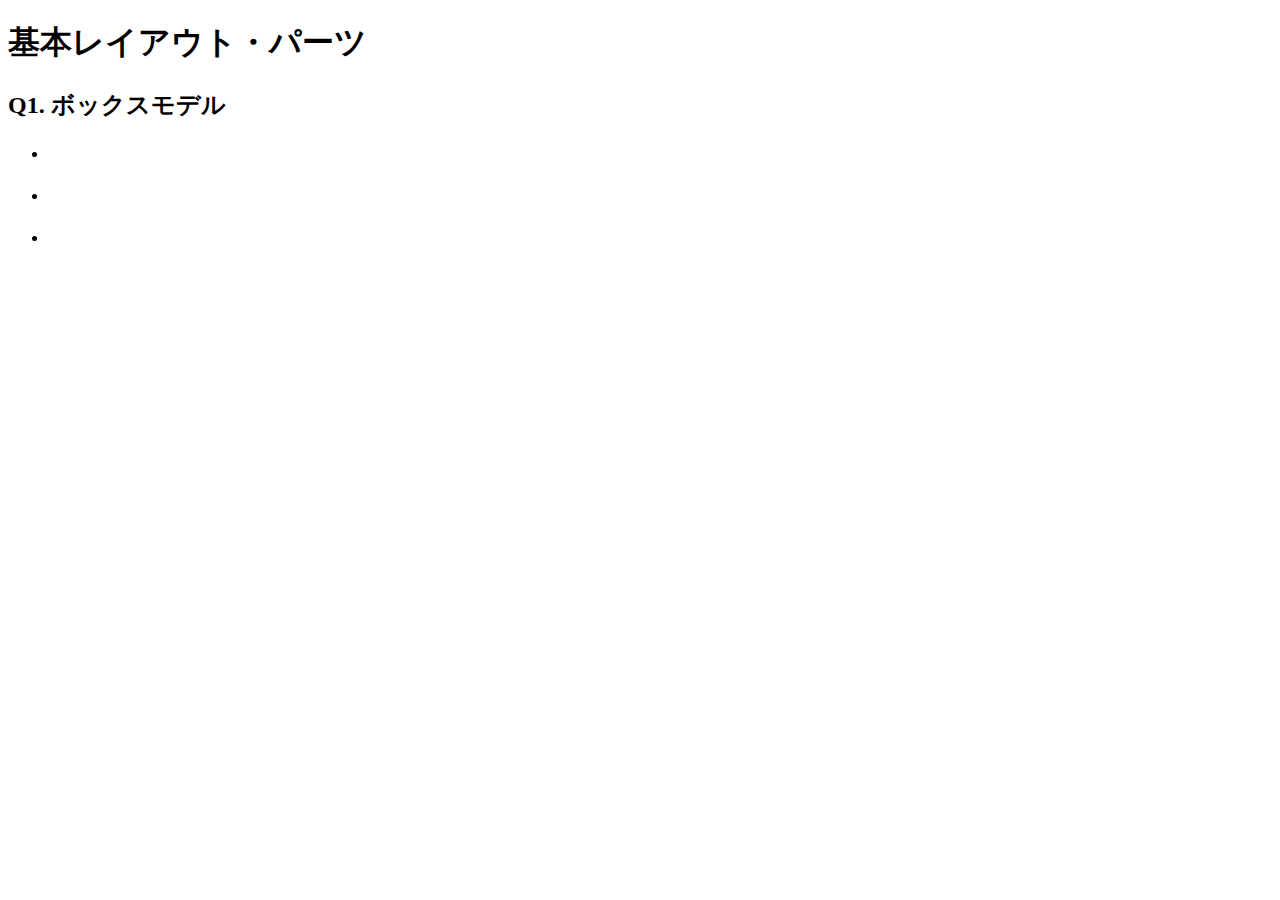
==== layout-parts/q1/index.html @ 83001d18 "Update index.html" ====
<!DOCTYPE html>
<html>
<head>
    <meta charset="utf-8">
    <meta http-equiv="X-UA-Compatible" content="IE=edge">
    <meta name="viewport" content="width=device-width, initial-scale=1.0, maximum-scale=1.0, user-scalable=no">
    <meta name="format-detection" content="telephone=no">
    <title>基本レイアウト・パーツ</title>
    <link rel="stylesheet" href="http://gizumo-inc.github.io/sample/front-lesson/layout-parts/assets/css/reset.css">
    <link rel="stylesheet" href="http://gizumo-inc.github.io/sample/front-lesson/layout-parts/assets/css/base.css">
    <link rel="stylesheet" href="../assets/css/base.css">
    <link rel="stylesheet" href="css/style.css">
</head>
<body>

<div class="wrapper">
    <h1 class="title">基本レイアウト・パーツ</h1>

    <div class="box">
        <h2 class="headline">
            <p class="headline__txt">Q1. ボックスモデル</p>
        </h2>
        <!--
        githubのボックスモデルについての説明は読みましたか。読んでない場合は先に読んでください。
        https://github.com/gizumo-inc/front-lesson/wiki/%E5%9F%BA%E6%9C%AC%E3%83%AC%E3%82%A4%E3%82%A2%E3%82%A6%E3%83%88%E3%83%BB%E3%83%91%E3%83%BC%E3%83%84

        この問題はmarginとpaddingとborderをうまく使ってボックスを配置する問題です。
        レイアウトとしては、1つの大きなボックスの中に3つのボックスが横並びになっていて、さらにその3つのボックスの中にそれぞれ1つずつボックスが入っている形になっています。
        3つのボックスはfloatで横並びにしているので、clearfixでの解除も忘れないようにしてください。

        ■この問題で使う大事なプロパティ
        ・margin
        ・padding
        ・border
        ・float
        -->
        <!-- 回答はここに書いてね -->
<!DOCTYPE html>
<html lang="en">
<head>
	<meta charset="UTF-8">
	<title>Document</title>
     <link rel="stylesheet" href="reset.css">
     <link rel="stylesheet" href="style.css">
</head>
<body>
	<div class="wrapper">

		<div class="under-box">
			<ul class="white-box clearfix">
		  		<li class="blue">
		  			<div class="black-box">
                    <div class="main-box"></div>
		  			</div>
		  		</li>
		  		<li class="blue">
		  			<div class="black-box">
                    <div class="main-box"></div>
		  			</div>
                </li>
                <li class="blue">
		  			<div class="black-box">
                    <div class="main-box"></div>
		  			</div>
                </li>
			</ul>
		</div>


        <!-- 回答はここに書いてね -->
    </div>
</div>

</body>
</html>
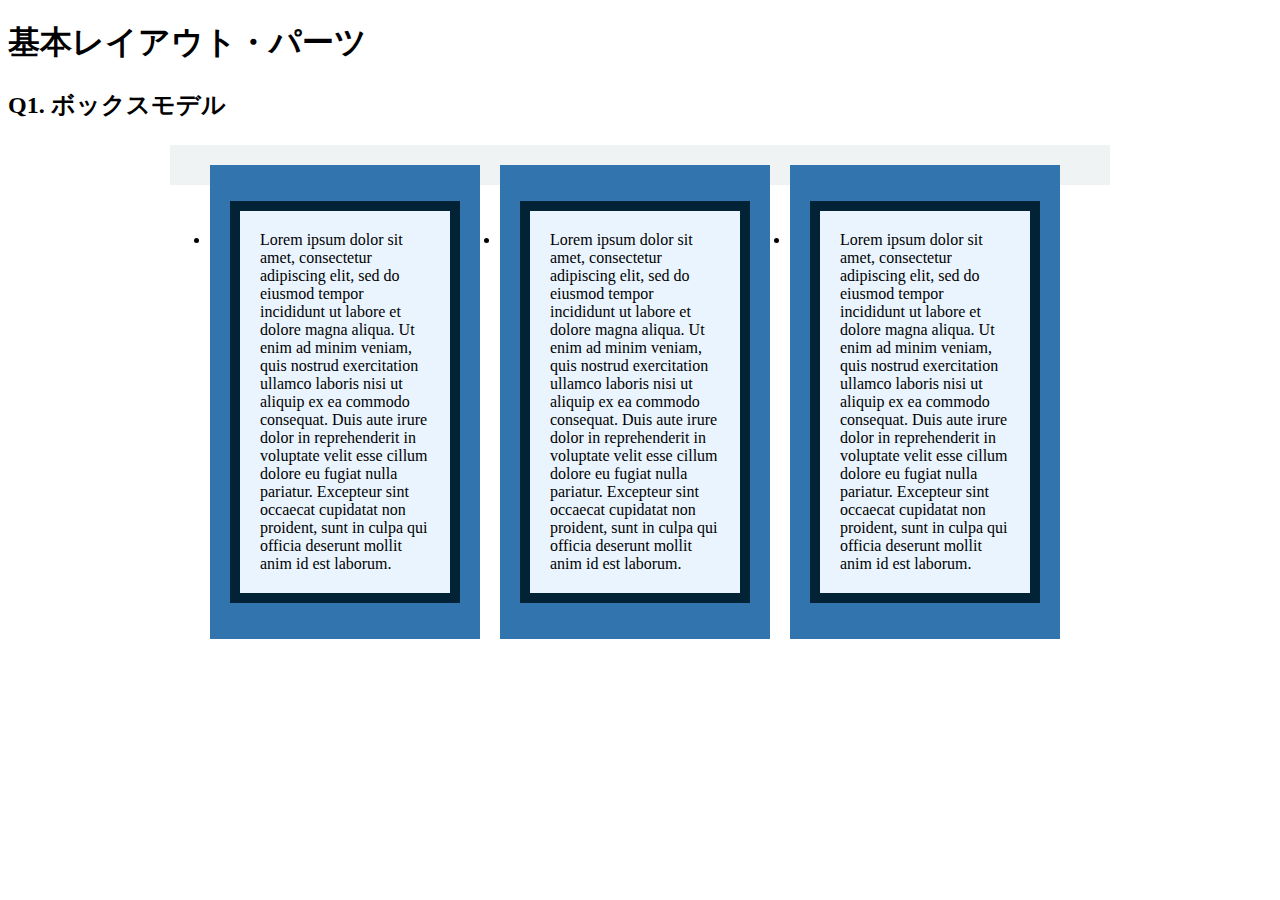
==== commit 02698481: "別PCで作業するため一旦コミット" ====
--- a/layout-parts/q1/index.html
+++ b/layout-parts/q1/index.html
@@ -35,37 +35,23 @@
         ・float
         -->
         <!-- 回答はここに書いてね -->
-<!DOCTYPE html>
-<html lang="en">
-<head>
-	<meta charset="UTF-8">
-	<title>Document</title>
-     <link rel="stylesheet" href="reset.css">
-     <link rel="stylesheet" href="style.css">
-</head>
-<body>
-	<div class="wrapper">
-
-		<div class="under-box">
-			<ul class="white-box clearfix">
-		  		<li class="blue">
-		  			<div class="black-box">
-                    <div class="main-box"></div>
-		  			</div>
-		  		</li>
-		  		<li class="blue">
-		  			<div class="black-box">
-                    <div class="main-box"></div>
-		  			</div>
-                </li>
-                <li class="blue">
-		  			<div class="black-box">
-                    <div class="main-box"></div>
-		  			</div>
-                </li>
-			</ul>
-		</div>
-
+        <ul class="list">
+            <li>
+                <p class="text">
+                    Lorem ipsum dolor sit amet, consectetur adipiscing elit, sed do eiusmod tempor incididunt ut labore et dolore magna aliqua. Ut enim ad minim veniam, quis nostrud exercitation ullamco laboris nisi ut aliquip ex ea commodo consequat. Duis aute irure dolor in reprehenderit in voluptate velit esse cillum dolore eu fugiat nulla pariatur. Excepteur sint occaecat cupidatat non proident, sunt in culpa qui officia deserunt mollit anim id est laborum.
+                </p>
+            </li>
+            <li>
+                <p class="text">
+                    Lorem ipsum dolor sit amet, consectetur adipiscing elit, sed do eiusmod tempor incididunt ut labore et dolore magna aliqua. Ut enim ad minim veniam, quis nostrud exercitation ullamco laboris nisi ut aliquip ex ea commodo consequat. Duis aute irure dolor in reprehenderit in voluptate velit esse cillum dolore eu fugiat nulla pariatur. Excepteur sint occaecat cupidatat non proident, sunt in culpa qui officia deserunt mollit anim id est laborum.
+                </p>
+            </li>
+            <li>
+                <p class="text">
+                    Lorem ipsum dolor sit amet, consectetur adipiscing elit, sed do eiusmod tempor incididunt ut labore et dolore magna aliqua. Ut enim ad minim veniam, quis nostrud exercitation ullamco laboris nisi ut aliquip ex ea commodo consequat. Duis aute irure dolor in reprehenderit in voluptate velit esse cillum dolore eu fugiat nulla pariatur. Excepteur sint occaecat cupidatat non proident, sunt in culpa qui officia deserunt mollit anim id est laborum.
+                </p>
+            </li>
+        </ul>
 
         <!-- 回答はここに書いてね -->
     </div>
--- a/layout-parts/q1/css/style.css
+++ b/layout-parts/q1/css/style.css
@@ -0,0 +1,29 @@
+@charset "UTF-8";
+
+/* 回答はここに書いてね */
+.list {
+	width: 900px;
+	margin: 0 auto;
+	padding: 20px;
+	background-color: #eff3f4;
+}
+
+.list > li {
+	width: 270px;
+	padding: 20px;
+	background-color: #3274ae;
+	box-sizing: border-box;
+	float: left;
+    margin-left: 20px;
+    padding: 20px;
+}
+
+.text {
+	border: 10px solid #022336;
+	padding: 20px;
+	background-color: #eaf4ff;
+}
+
+
+
+/* 回答はここに書いてね */
